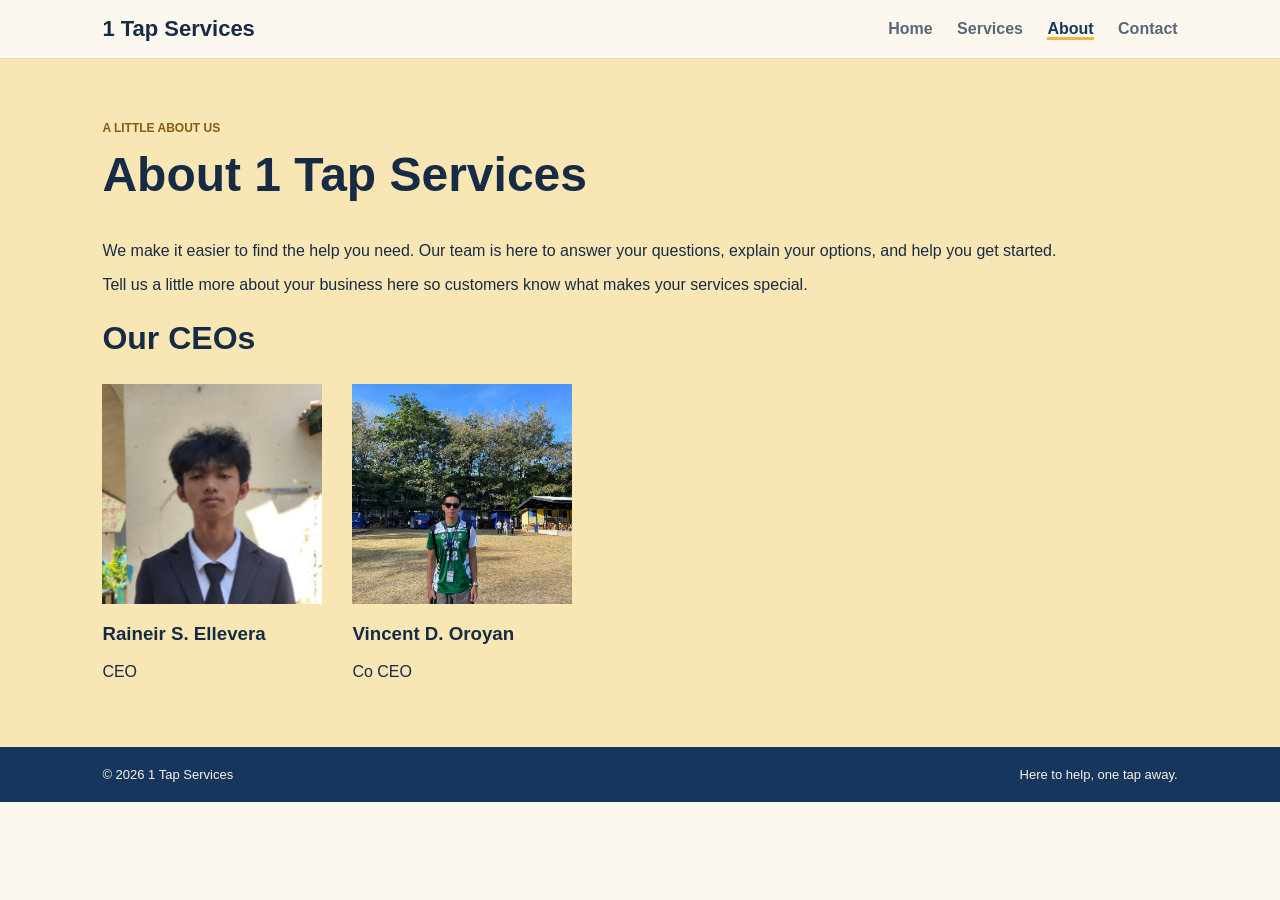
==== about.html @ 02354473 "Initial commit" ====
<!doctype html>
<html>
  <head>
    <title>About - 1 Tap Services</title>
    <link rel="stylesheet" href="styles.css" />
  </head>
  <body>
    <header>
      <a class="brand" href="index.html">1 Tap Services</a>
      <nav>
        <a href="index.html">Home</a>
        <a href="services.html">Services</a>
        <a class="active" href="about.html">About</a>
        <a href="contact.html">Contact</a>
      </nav>
    </header>

    <section class="section yellow">
      <p class="small-title">A little about us</p>
      <h1>About 1 Tap Services</h1>
      <p>
        We make it easier to find the help you need. Our team is here to answer
        your questions, explain your options, and help you get started.
      </p>
      <p>
        Tell us a little more about your business here so customers know what
        makes your services special.
      </p>

      <h2>Our CEOs</h2>
      <div class="ceos">
        <div class="ceo">
          <img src="images/Rain.jpg" alt="Raineir S. Ellevera, CEO" />
          <h3>Raineir S. Ellevera</h3>
          <p>CEO</p>
        </div>

        <div class="ceo">
          <img src="images/Vince.jpg" alt="Vincent D. Oroyan, Co CEO" />
          <h3>Vincent D. Oroyan</h3>
          <p>Co CEO</p>
        </div>
      </div>
    </section>

    <footer>
      <p>&copy; 2026 1 Tap Services</p>
      <p>Here to help, one tap away.</p>
    </footer>
  </body>
</html>
---- styles.css ----
/* ----- General ----- */
body {
  margin: 0;
  font-family: Arial, sans-serif;
  color: #172b45;
  background: #fcf8ef;
}
a { color: inherit; }
img {
  width: 100%;
  display: block;
}
h1 {
  font-size: 48px;
  margin-top: 0;
}
h2 { font-size: 32px; }

/* ----- Navigation bar ----- */
header {
  display: flex;
  justify-content: space-between;
  align-items: center;
  padding: 16px 8%;
  background: #fcf8ef;
  border-bottom: 1px solid #e6dac2;
}
.brand {
  font-size: 22px;
  font-weight: bold;
  text-decoration: none;
}
nav a {
  margin-left: 20px;
  font-weight: bold;
  color: #586779;
  text-decoration: none;
}
nav a.active {
  color: #17365d;
  border-bottom: 3px solid #f2b544;
}

/* ----- Page sections and colors ----- */
.section { padding: 50px 8%; }
.hero {
  display: flex;
  align-items: center;
  gap: 40px;
  padding: 60px 8%;
}
.hero-text, .hero-image { flex: 1; }
.hero-image img {
  height: 300px;
  object-fit: cover;
  border: 8px solid #17365d;
}
.small-title {
  font-size: 12px;
  font-weight: bold;
  color: #895b12;
  text-transform: uppercase;
}
.button {
  display: inline-block;
  padding: 12px 20px;
  color: white;
  background: #17365d;
  text-decoration: none;
  font-weight: bold;
}
.navy {
  color: white;
  background: #17365d;
}
.navy .small-title { color: #f2b544; }
.white { background: white; }
.yellow { background: #f8e6b4; }

/* ----- Cards ----- */
.cards {
  display: grid;
  grid-template-columns: 1fr 1fr 1fr;
  gap: 20px;
  margin-top: 25px;
}
.card {
  color: #172b45;
  background: #fcf8ef;
  border: 1px solid #e6dac2;
}
.card img {
  height: 190px;
  object-fit: cover;
}
.card-text { padding: 15px 20px; }
.card-text h3 { margin: 10px 0 5px; }
.badge {
  display: inline-block;
  padding: 5px 8px;
  font-size: 12px;
  font-weight: bold;
  color: #17365d;
  background: #f2b544;
}
.price {
  font-weight: bold;
  color: #17365d;
}

/* ----- About page ----- */
.ceos {
  display: flex;
  gap: 30px;
}
.ceo { width: 220px; }
.ceo img {
  height: 220px;
  object-fit: cover;
}

/* ----- Contact page ----- */
.contact {
  display: flex;
  gap: 40px;
}
.contact-info { flex: 1; }
.map {
  flex: 2;
  height: 340px;
  border: 0;
}

/* ----- Footer ----- */
footer {
  display: flex;
  justify-content: space-between;
  padding: 20px 8%;
  font-size: 13px;
  color: #f9f2e5;
  background: #17365d;
}
footer p { margin: 0; }

/* ----- Mobile ----- */
@media (max-width: 700px) {
  header,
  .hero,
  .contact,
  footer {
    flex-direction: column;
    align-items: flex-start;
    gap: 15px;
  }
  nav a { margin: 0 15px 0 0; }
  .cards { grid-template-columns: 1fr; }
  .ceos { flex-direction: column; }
  .map { width: 100%; }
  h1 { font-size: 36px; }
}
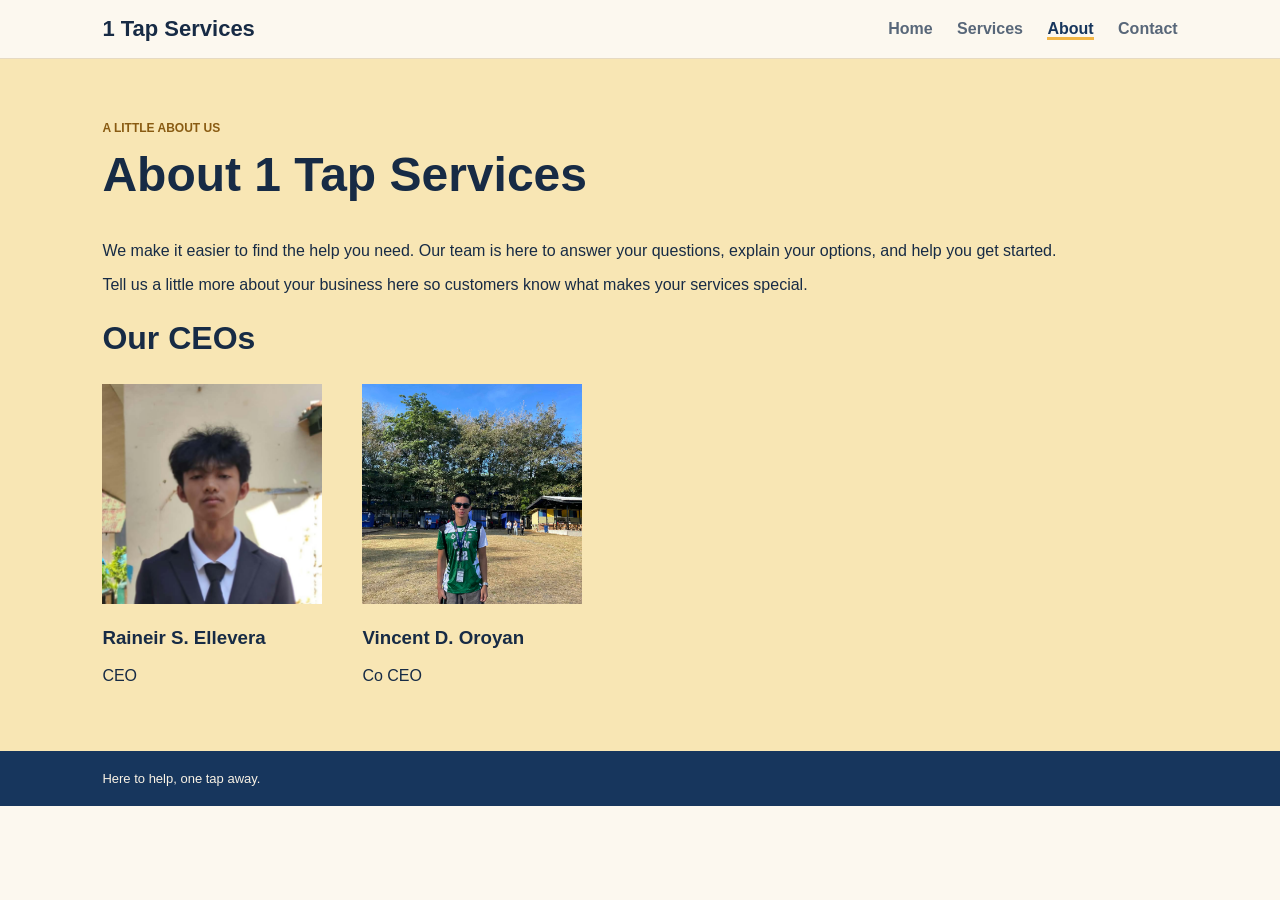
==== commit 892783b5: "Last Coms" ====
--- a/about.html
+++ b/about.html
@@ -44,7 +44,6 @@
     </section>
 
     <footer>
-      <p>&copy; 2026 1 Tap Services</p>
       <p>Here to help, one tap away.</p>
     </footer>
   </body>
--- a/styles.css
+++ b/styles.css
@@ -1,28 +1,27 @@
-/* ----- General ----- */
 body {
   margin: 0;
   font-family: Arial, sans-serif;
   color: #172b45;
   background: #fcf8ef;
 }
-a { color: inherit; }
+a {
+  color: inherit;
+}
 img {
   width: 100%;
-  display: block;
 }
 h1 {
+  margin-top: 0;
   font-size: 48px;
-  margin-top: 0;
 }
-h2 { font-size: 32px; }
-
-/* ----- Navigation bar ----- */
+h2 {
+  font-size: 32px;
+}
 header {
   display: flex;
   justify-content: space-between;
   align-items: center;
   padding: 16px 8%;
-  background: #fcf8ef;
   border-bottom: 1px solid #e6dac2;
 }
 .brand {
@@ -41,15 +40,19 @@
   border-bottom: 3px solid #f2b544;
 }
 
-/* ----- Page sections and colors ----- */
-.section { padding: 50px 8%; }
+.section {
+  padding: 50px 8%;
+}
 .hero {
   display: flex;
   align-items: center;
   gap: 40px;
   padding: 60px 8%;
 }
-.hero-text, .hero-image { flex: 1; }
+.hero-text,
+.hero-image {
+  flex: 1;
+}
 .hero-image img {
   height: 300px;
   object-fit: cover;
@@ -69,15 +72,21 @@
   text-decoration: none;
   font-weight: bold;
 }
+
 .navy {
   color: white;
   background: #17365d;
 }
-.navy .small-title { color: #f2b544; }
-.white { background: white; }
-.yellow { background: #f8e6b4; }
+.navy .small-title {
+  color: #f2b544;
+}
+.white {
+  background: white;
+}
+.yellow {
+  background: #f8e6b4;
+}
 
-/* ----- Cards ----- */
 .cards {
   display: grid;
   grid-template-columns: 1fr 1fr 1fr;
@@ -93,8 +102,9 @@
   height: 190px;
   object-fit: cover;
 }
-.card-text { padding: 15px 20px; }
-.card-text h3 { margin: 10px 0 5px; }
+.card-text {
+  padding: 15px 20px;
+}
 .badge {
   display: inline-block;
   padding: 5px 8px;
@@ -105,33 +115,24 @@
 }
 .price {
   font-weight: bold;
-  color: #17365d;
 }
 
-/* ----- About page ----- */
-.ceos {
-  display: flex;
-  gap: 30px;
-}
-.ceo { width: 220px; }
-.ceo img {
-  height: 220px;
-  object-fit: cover;
-}
-
-/* ----- Contact page ----- */
+.ceos,
 .contact {
   display: flex;
   gap: 40px;
 }
-.contact-info { flex: 1; }
+.ceo img {
+  width: 220px;
+  height: 220px;
+  object-fit: cover;
+}
 .map {
   flex: 2;
   height: 340px;
   border: 0;
 }
 
-/* ----- Footer ----- */
 footer {
   display: flex;
   justify-content: space-between;
@@ -140,21 +141,19 @@
   color: #f9f2e5;
   background: #17365d;
 }
-footer p { margin: 0; }
+footer p {
+  margin: 0;
+}
 
-/* ----- Mobile ----- */
 @media (max-width: 700px) {
   header,
   .hero,
   .contact,
+  .ceos,
   footer {
     flex-direction: column;
-    align-items: flex-start;
-    gap: 15px;
   }
-  nav a { margin: 0 15px 0 0; }
-  .cards { grid-template-columns: 1fr; }
-  .ceos { flex-direction: column; }
-  .map { width: 100%; }
-  h1 { font-size: 36px; }
+  .cards {
+    grid-template-columns: 1fr;
+  }
 }
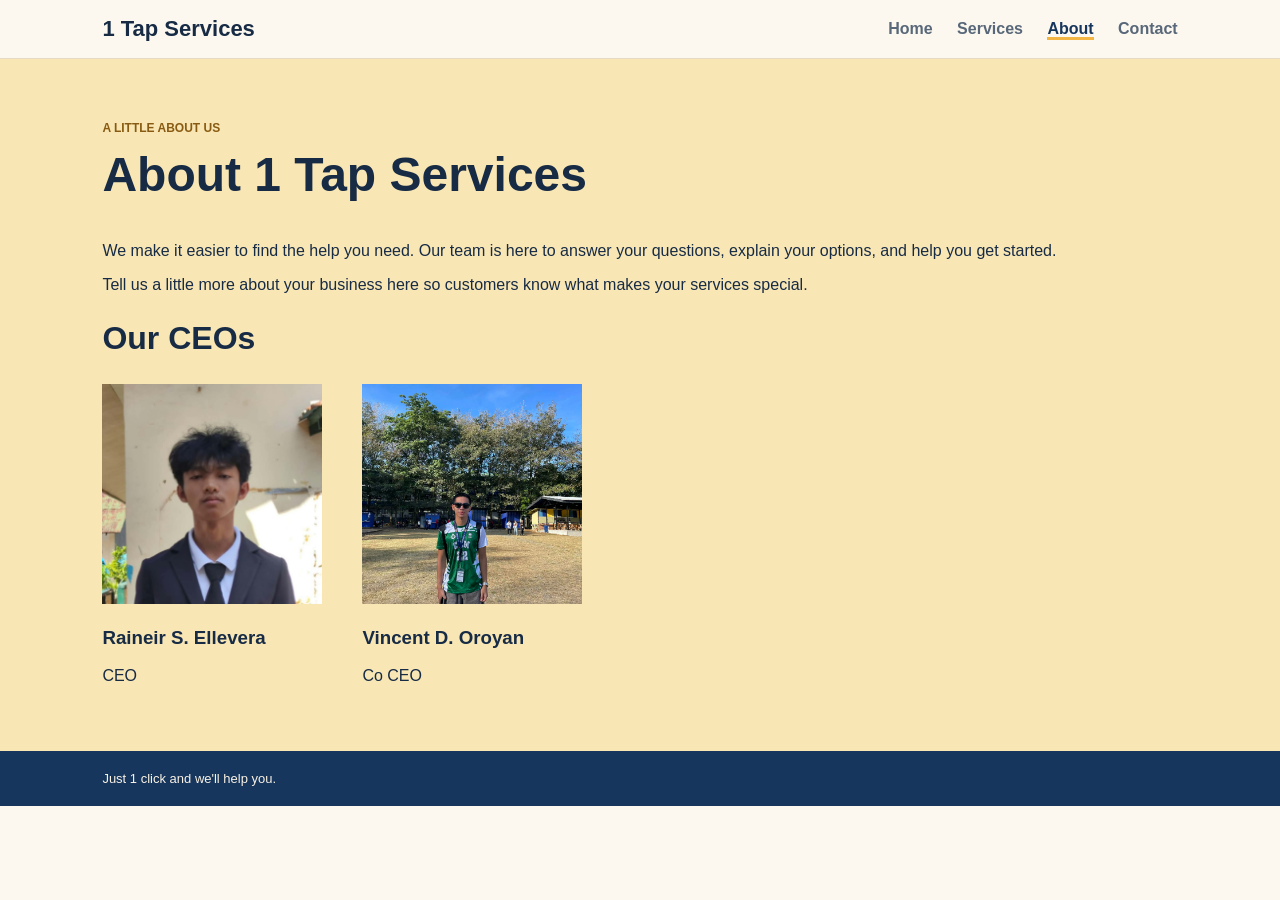
==== commit 672bbb4a: "Updated Proj" ====
--- a/about.html
+++ b/about.html
@@ -17,34 +17,34 @@
 
     <section class="section yellow">
       <p class="small-title">A little about us</p>
-      <h1>About 1 Tap Services</h1>
+            <h1>About 1 Tap Services</h1>
+        <p>
+                We make it easier to find the help you need. Our team is here to answer
+                your questions, explain your options, and help you get started.
+        </p>
       <p>
-        We make it easier to find the help you need. Our team is here to answer
-        your questions, explain your options, and help you get started.
-      </p>
-      <p>
-        Tell us a little more about your business here so customers know what
-        makes your services special.
-      </p>
+                Tell us a little more about your business here so customers know what
+                makes your services special.
+        </p>
 
       <h2>Our CEOs</h2>
-      <div class="ceos">
-        <div class="ceo">
-          <img src="images/Rain.jpg" alt="Raineir S. Ellevera, CEO" />
-          <h3>Raineir S. Ellevera</h3>
-          <p>CEO</p>
-        </div>
+        <div class="ceos">
+            <div class="ceo">
+                <img src="images/Rain.jpg" alt="Raineir S. Ellevera, CEO" />
+                    <h3>Raineir S. Ellevera</h3>
+                        <p>CEO</p>
+            </div>
 
         <div class="ceo">
-          <img src="images/Vince.jpg" alt="Vincent D. Oroyan, Co CEO" />
-          <h3>Vincent D. Oroyan</h3>
-          <p>Co CEO</p>
+                <img src="images/Vince.jpg" alt="Vincent D. Oroyan, Co CEO" />
+                    <h3>Vincent D. Oroyan</h3>
+                         <p>Co CEO</p>
         </div>
       </div>
     </section>
 
     <footer>
-      <p>Here to help, one tap away.</p>
+      <p>Just 1 click and we'll help you.</p>
     </footer>
   </body>
 </html>
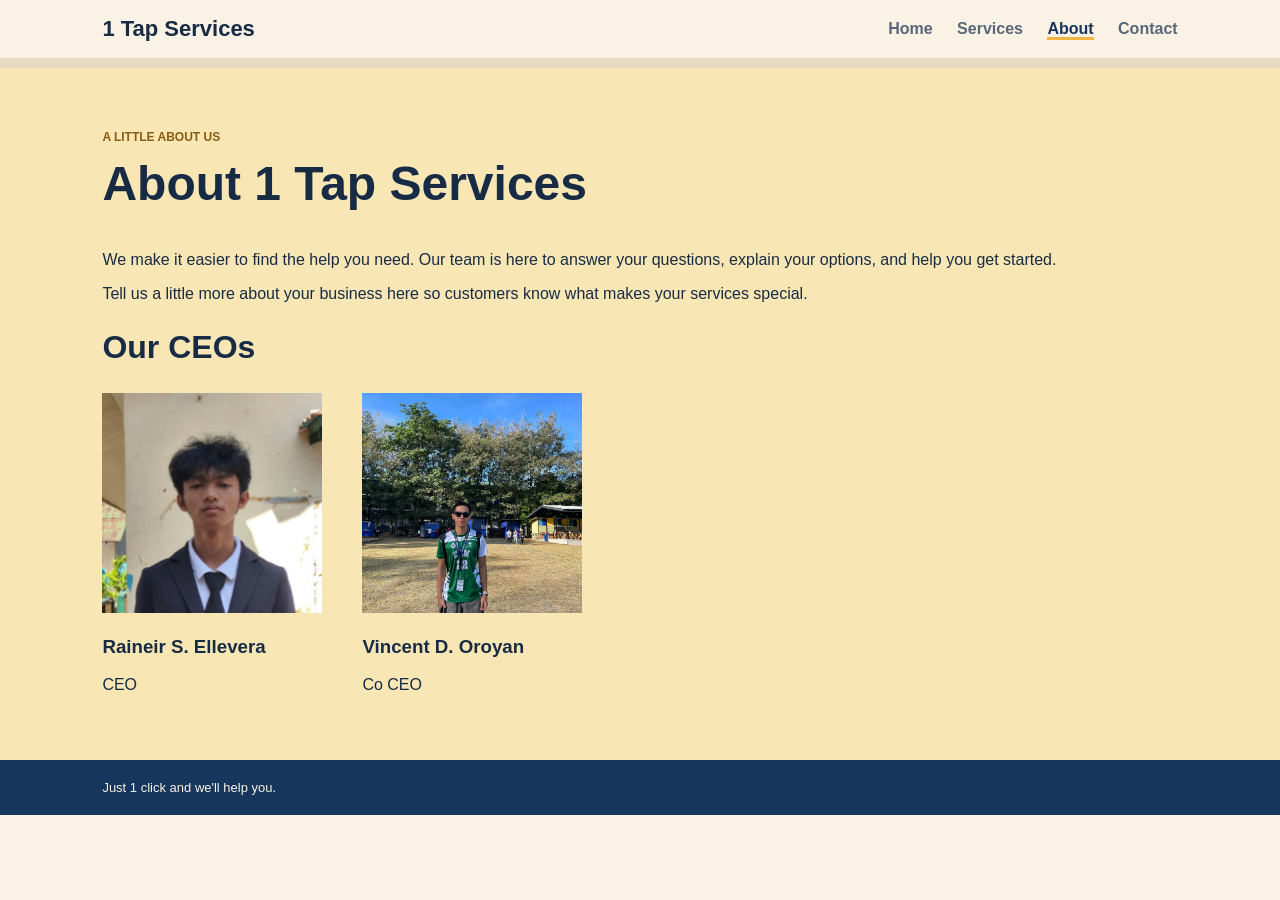
==== commit d6ac7231: "UP" ====
--- a/about.html
+++ b/about.html
@@ -1,6 +1,7 @@
 <!doctype html>
 <html>
   <head>
+    <meta name="viewport" content="width=device-width, initial-scale=1" />
     <title>About - 1 Tap Services</title>
     <link rel="stylesheet" href="styles.css" />
   </head>
@@ -17,28 +18,28 @@
 
     <section class="section yellow">
       <p class="small-title">A little about us</p>
-            <h1>About 1 Tap Services</h1>
-        <p>
-                We make it easier to find the help you need. Our team is here to answer
-                your questions, explain your options, and help you get started.
-        </p>
+      <h1>About 1 Tap Services</h1>
       <p>
-                Tell us a little more about your business here so customers know what
-                makes your services special.
-        </p>
+        We make it easier to find the help you need. Our team is here to answer
+        your questions, explain your options, and help you get started.
+      </p>
+      <p>
+        Tell us a little more about your business here so customers know what
+        makes your services special.
+      </p>
 
       <h2>Our CEOs</h2>
-        <div class="ceos">
-            <div class="ceo">
-                <img src="images/Rain.jpg" alt="Raineir S. Ellevera, CEO" />
-                    <h3>Raineir S. Ellevera</h3>
-                        <p>CEO</p>
-            </div>
+      <div class="ceos">
+        <div class="ceo">
+          <img src="images/Rain.jpg" alt="Raineir S. Ellevera, CEO" />
+          <h3>Raineir S. Ellevera</h3>
+          <p>CEO</p>
+        </div>
 
         <div class="ceo">
-                <img src="images/Vince.jpg" alt="Vincent D. Oroyan, Co CEO" />
-                    <h3>Vincent D. Oroyan</h3>
-                         <p>Co CEO</p>
+          <img src="images/Vince.jpg" alt="Vincent D. Oroyan, Co CEO" />
+          <h3>Vincent D. Oroyan</h3>
+          <p>Co CEO</p>
         </div>
       </div>
     </section>
--- a/styles.css
+++ b/styles.css
@@ -2,7 +2,7 @@
   margin: 0;
   font-family: Arial, sans-serif;
   color: #172b45;
-  background: #fcf8ef;
+  background: #f9f2e5;
 }
 a {
   color: inherit;
@@ -22,7 +22,7 @@
   justify-content: space-between;
   align-items: center;
   padding: 16px 8%;
-  border-bottom: 1px solid #e6dac2;
+  border-bottom: 10px solid #e6dac2;
 }
 .brand {
   font-size: 22px;
@@ -81,7 +81,7 @@
   color: #f2b544;
 }
 .white {
-  background: white;
+  background: #f9f2e5;
 }
 .yellow {
   background: #f8e6b4;
@@ -95,7 +95,7 @@
 }
 .card {
   color: #172b45;
-  background: #fcf8ef;
+  background: #f9f2e5;
   border: 1px solid #e6dac2;
 }
 .card img {
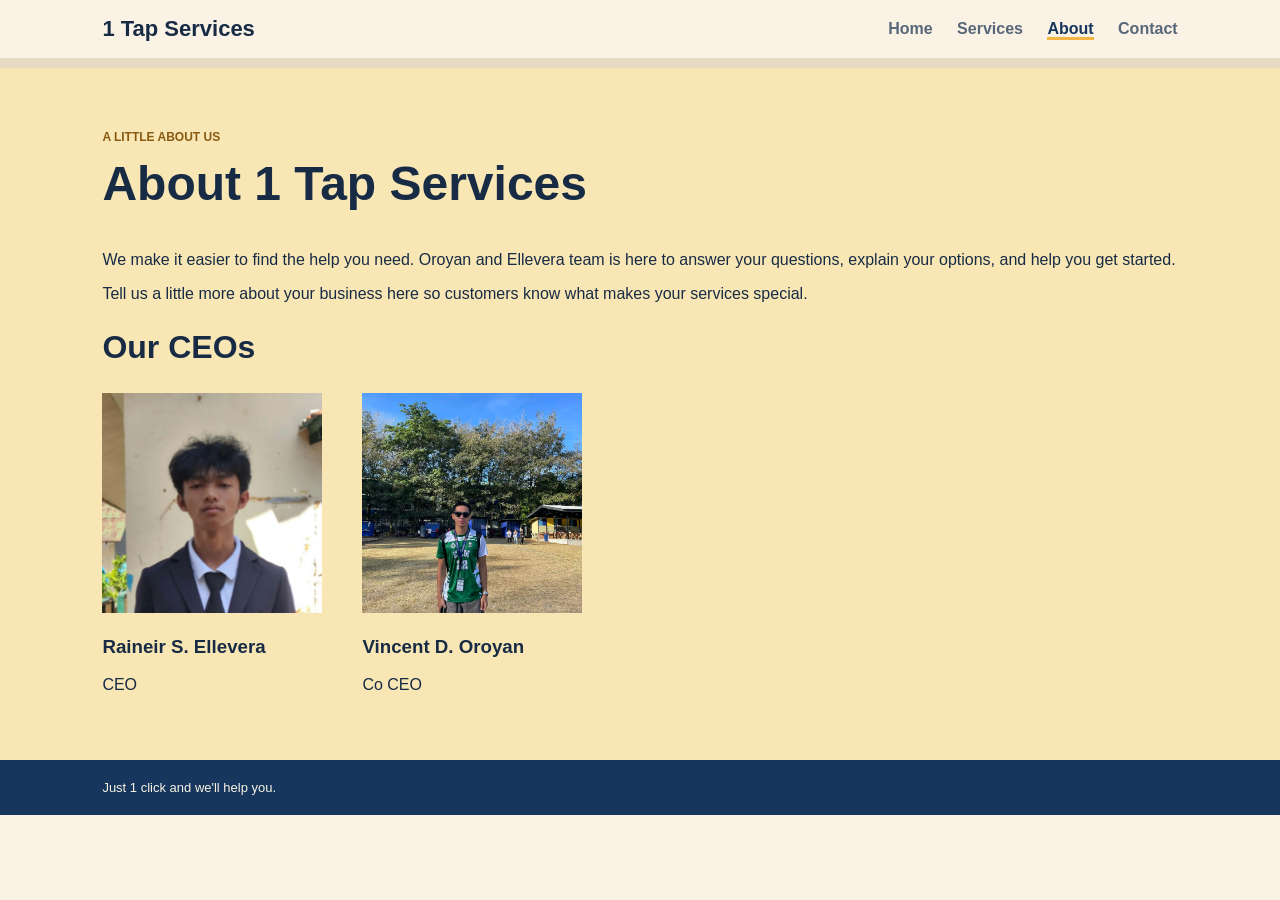
==== commit b8d6b77e: "ddngdose" ====
--- a/about.html
+++ b/about.html
@@ -20,8 +20,9 @@
       <p class="small-title">A little about us</p>
       <h1>About 1 Tap Services</h1>
       <p>
-        We make it easier to find the help you need. Our team is here to answer
-        your questions, explain your options, and help you get started.
+        We make it easier to find the help you need. Oroyan and Ellevera team is
+        here to answer your questions, explain your options, and help you get
+        started.
       </p>
       <p>
         Tell us a little more about your business here so customers know what
--- a/styles.css
+++ b/styles.css
@@ -97,6 +97,14 @@
   color: #172b45;
   background: #f9f2e5;
   border: 1px solid #e6dac2;
+  border-radius: 8px;
+  overflow: hidden;
+  cursor: pointer;
+  transition: all 0.3s ease;
+}
+.card:hover {
+  transform: translateY(-5px);
+  box-shadow: 0 5px 15px rgba(0, 0, 0, 0.15);
 }
 .card img {
   height: 190px;
@@ -115,6 +123,16 @@
 }
 .price {
   font-weight: bold;
+  text-align: center;
+  padding: 10px 20px;
+  cursor: pointer;
+}
+.price:hover {
+  color: #17365d;
+  background: #f2b544;
+  border: 2px solid #17365d;
+  border-radius: 10;
+  transform: scale(1.05);
 }
 
 .ceos,
